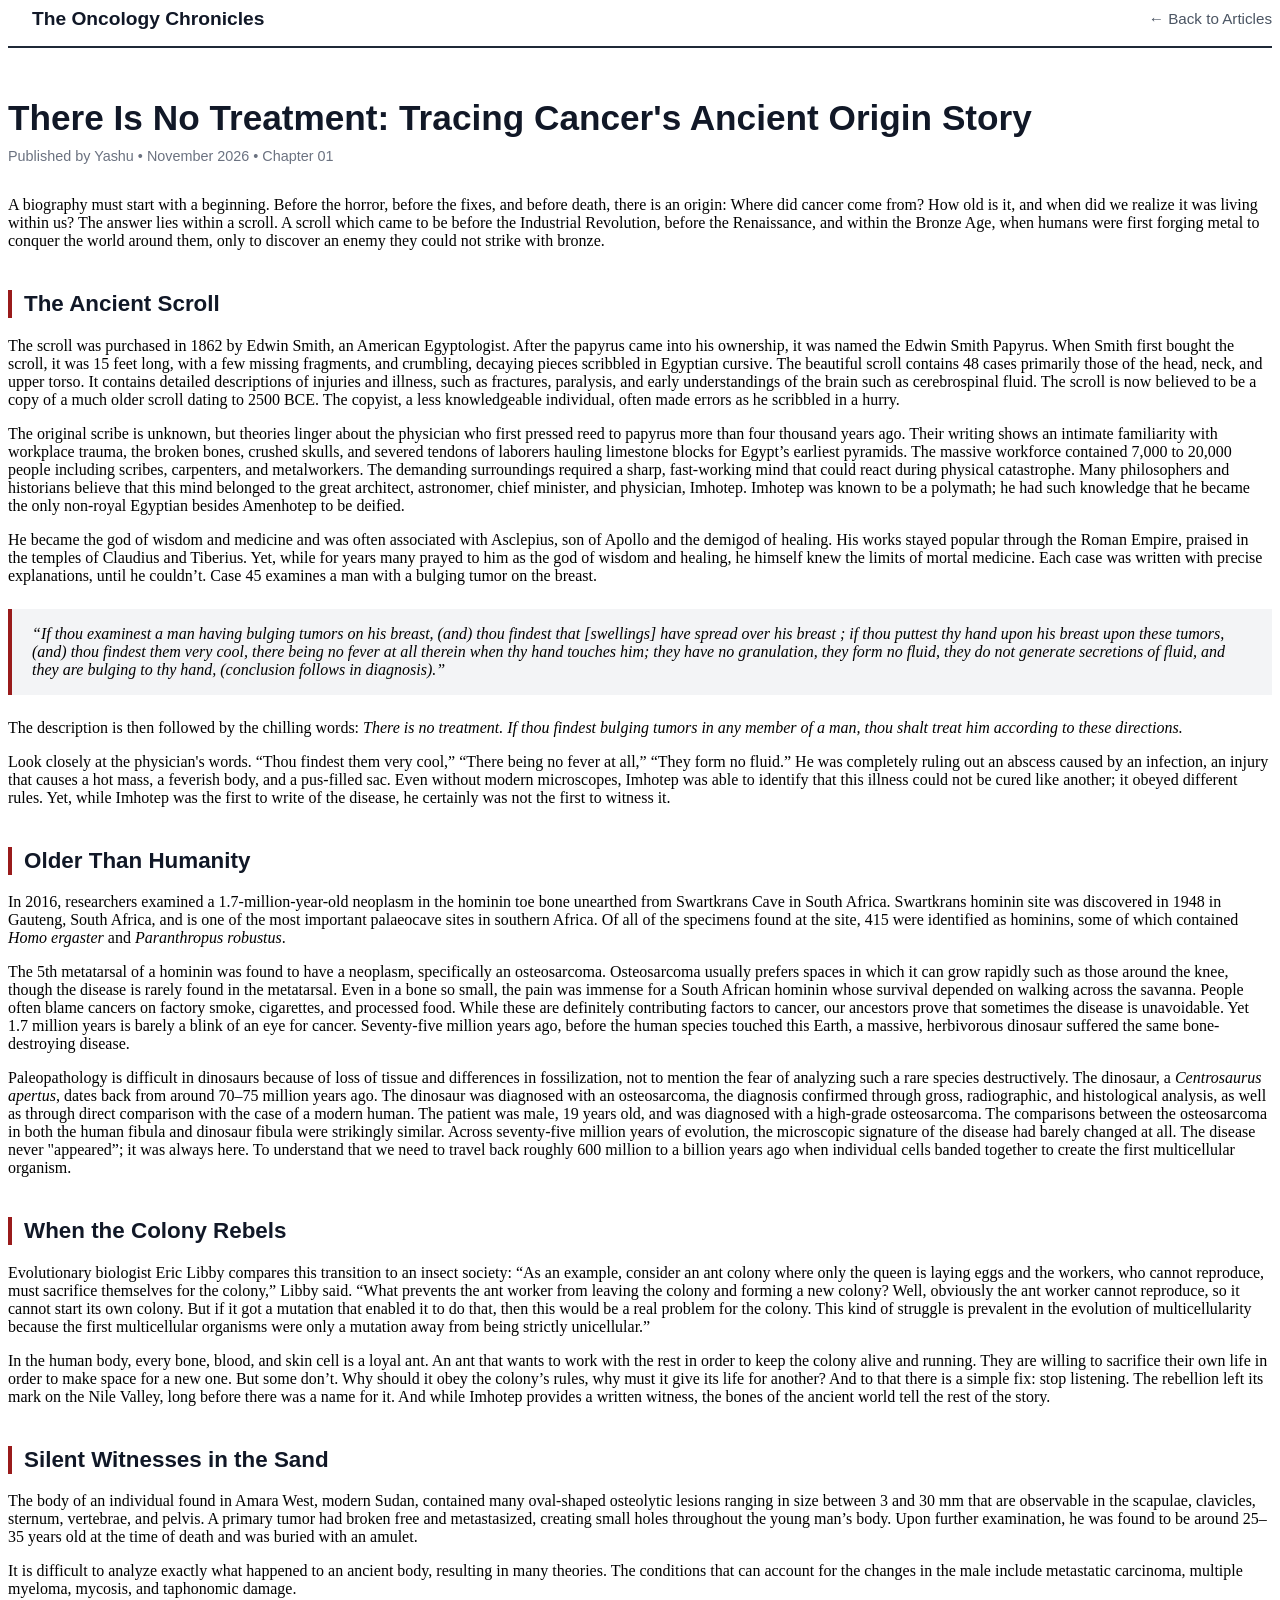
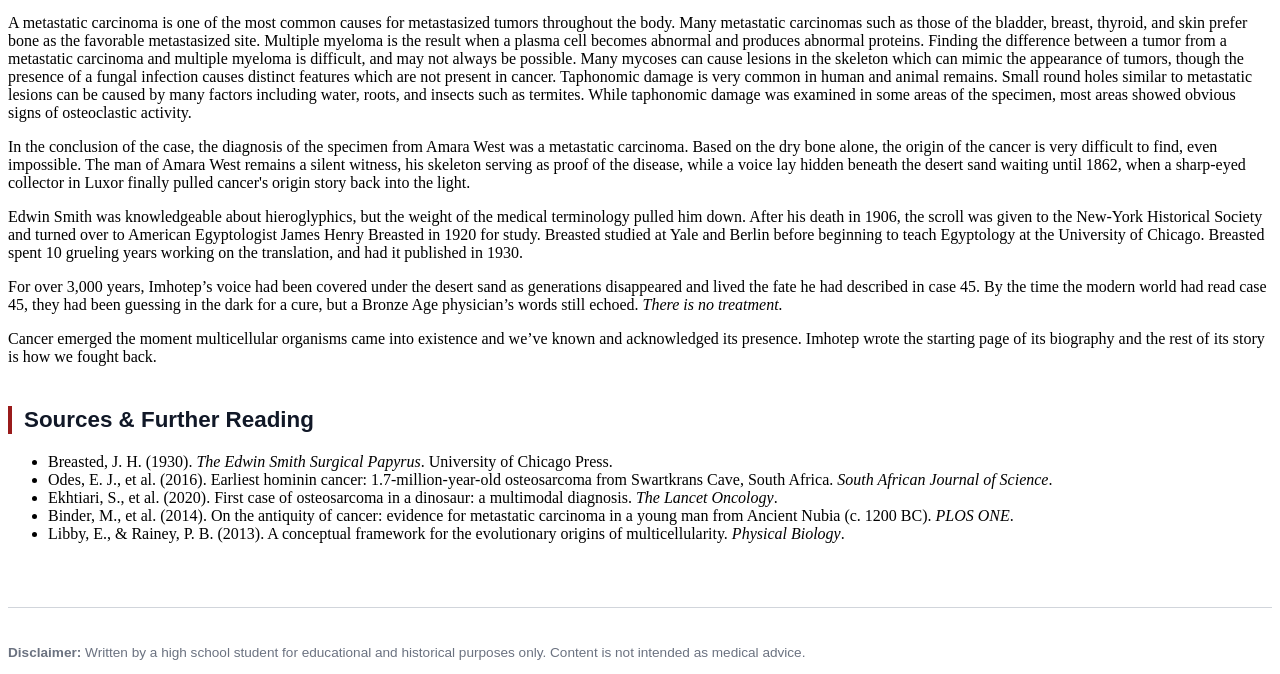
==== post1.html @ 8b19d573 "Create post1.html with article on cancer's origins This HTML file presents an article discussing the" ====
<!DOCTYPE html>
<html lang="en">
<head>
  <meta charset="UTF-8">
  <meta name="viewport" content="width=device-width, initial-scale=1.0">
  <title>There Is No Treatment | The Oncology Chronicles</title>
  <link rel="stylesheet" href="style.css">
</head>
<body>

  <nav>
    <a href="index.html" class="logo">The Oncology Chronicles</a>
    <div>
      <a href="index.html">← Back to Articles</a>
    </div>
  </nav>

  <article>
    <h1>There Is No Treatment: Tracing Cancer's Ancient Origin Story</h1>
    <div class="meta">Published by Yashu • November 2026 • Chapter 01</div>

    <p>A biography must start with a beginning. Before the horror, before the fixes, and before death, there is an origin: Where did cancer come from? How old is it, and when did we realize it was living within us? The answer lies within a scroll. A scroll which came to be before the Industrial Revolution, before the Renaissance, and within the Bronze Age, when humans were first forging metal to conquer the world around them, only to discover an enemy they could not strike with bronze.</p>

    <h2>The Ancient Scroll</h2>

    <p>The scroll was purchased in 1862 by Edwin Smith, an American Egyptologist. After the papyrus came into his ownership, it was named the Edwin Smith Papyrus. When Smith first bought the scroll, it was 15 feet long, with a few missing fragments, and crumbling, decaying pieces scribbled in Egyptian cursive. The beautiful scroll contains 48 cases primarily those of the head, neck, and upper torso. It contains detailed descriptions of injuries and illness, such as fractures, paralysis, and early understandings of the brain such as cerebrospinal fluid. The scroll is now believed to be a copy of a much older scroll dating to 2500 BCE. The copyist, a less knowledgeable individual, often made errors as he scribbled in a hurry.</p>

    <p>The original scribe is unknown, but theories linger about the physician who first pressed reed to papyrus more than four thousand years ago. Their writing shows an intimate familiarity with workplace trauma, the broken bones, crushed skulls, and severed tendons of laborers hauling limestone blocks for Egypt’s earliest pyramids. The massive workforce contained 7,000 to 20,000 people including scribes, carpenters, and metalworkers. The demanding surroundings required a sharp, fast-working mind that could react during physical catastrophe. Many philosophers and historians believe that this mind belonged to the great architect, astronomer, chief minister, and physician, Imhotep. Imhotep was known to be a polymath; he had such knowledge that he became the only non-royal Egyptian besides Amenhotep to be deified.</p>

    <p>He became the god of wisdom and medicine and was often associated with Asclepius, son of Apollo and the demigod of healing. His works stayed popular through the Roman Empire, praised in the temples of Claudius and Tiberius. Yet, while for years many prayed to him as the god of wisdom and healing, he himself knew the limits of mortal medicine. Each case was written with precise explanations, until he couldn’t. Case 45 examines a man with a bulging tumor on the breast.</p>

    <blockquote>
      “If thou examinest a man having bulging tumors on his breast, (and) thou findest that [swellings] have spread over his breast ; if thou puttest thy hand upon his breast upon these tumors, (and) thou findest them very cool, there being no fever at all therein when thy hand touches him; they have no granulation, they form no fluid, they do not generate secretions of fluid, and they are bulging to thy hand, (conclusion follows in diagnosis).”
    </blockquote>

    <p>The description is then followed by the chilling words: <em>There is no treatment. If thou findest bulging tumors in any member of a man, thou shalt treat him according to these directions.</em></p>

    <p>Look closely at the physician's words. “Thou findest them very cool,” “There being no fever at all,” “They form no fluid.” He was completely ruling out an abscess caused by an infection, an injury that causes a hot mass, a feverish body, and a pus-filled sac. Even without modern microscopes, Imhotep was able to identify that this illness could not be cured like another; it obeyed different rules. Yet, while Imhotep was the first to write of the disease, he certainly was not the first to witness it.</p>

    <h2>Older Than Humanity</h2>

    <p>In 2016, researchers examined a 1.7-million-year-old neoplasm in the hominin toe bone unearthed from Swartkrans Cave in South Africa. Swartkrans hominin site was discovered in 1948 in Gauteng, South Africa, and is one of the most important palaeocave sites in southern Africa. Of all of the specimens found at the site, 415 were identified as hominins, some of which contained <em>Homo ergaster</em> and <em>Paranthropus robustus</em>.</p>

    <p>The 5th metatarsal of a hominin was found to have a neoplasm, specifically an osteosarcoma. Osteosarcoma usually prefers spaces in which it can grow rapidly such as those around the knee, though the disease is rarely found in the metatarsal. Even in a bone so small, the pain was immense for a South African hominin whose survival depended on walking across the savanna. People often blame cancers on factory smoke, cigarettes, and processed food. While these are definitely contributing factors to cancer, our ancestors prove that sometimes the disease is unavoidable. Yet 1.7 million years is barely a blink of an eye for cancer. Seventy-five million years ago, before the human species touched this Earth, a massive, herbivorous dinosaur suffered the same bone-destroying disease.</p>

    <p>Paleopathology is difficult in dinosaurs because of loss of tissue and differences in fossilization, not to mention the fear of analyzing such a rare species destructively. The dinosaur, a <em>Centrosaurus apertus</em>, dates back from around 70–75 million years ago. The dinosaur was diagnosed with an osteosarcoma, the diagnosis confirmed through gross, radiographic, and histological analysis, as well as through direct comparison with the case of a modern human. The patient was male, 19 years old, and was diagnosed with a high-grade osteosarcoma. The comparisons between the osteosarcoma in both the human fibula and dinosaur fibula were strikingly similar. Across seventy-five million years of evolution, the microscopic signature of the disease had barely changed at all. The disease never "appeared”; it was always here. To understand that we need to travel back roughly 600 million to a billion years ago when individual cells banded together to create the first multicellular organism.</p>

    <h2>When the Colony Rebels</h2>

    <p>Evolutionary biologist Eric Libby compares this transition to an insect society: “As an example, consider an ant colony where only the queen is laying eggs and the workers, who cannot reproduce, must sacrifice themselves for the colony,” Libby said. “What prevents the ant worker from leaving the colony and forming a new colony? Well, obviously the ant worker cannot reproduce, so it cannot start its own colony. But if it got a mutation that enabled it to do that, then this would be a real problem for the colony. This kind of struggle is prevalent in the evolution of multicellularity because the first multicellular organisms were only a mutation away from being strictly unicellular.”</p>

    <p>In the human body, every bone, blood, and skin cell is a loyal ant. An ant that wants to work with the rest in order to keep the colony alive and running. They are willing to sacrifice their own life in order to make space for a new one. But some don’t. Why should it obey the colony’s rules, why must it give its life for another? And to that there is a simple fix: stop listening. The rebellion left its mark on the Nile Valley, long before there was a name for it. And while Imhotep provides a written witness, the bones of the ancient world tell the rest of the story.</p>

    <h2>Silent Witnesses in the Sand</h2>

    <p>The body of an individual found in Amara West, modern Sudan, contained many oval-shaped osteolytic lesions ranging in size between 3 and 30 mm that are observable in the scapulae, clavicles, sternum, vertebrae, and pelvis. A primary tumor had broken free and metastasized, creating small holes throughout the young man’s body. Upon further examination, he was found to be around 25–35 years old at the time of death and was buried with an amulet.</p>

    <p>It is difficult to analyze exactly what happened to an ancient body, resulting in many theories. The conditions that can account for the changes in the male include metastatic carcinoma, multiple myeloma, mycosis, and taphonomic damage.</p>

    <p>A metastatic carcinoma is one of the most common causes for metastasized tumors throughout the body. Many metastatic carcinomas such as those of the bladder, breast, thyroid, and skin prefer bone as the favorable metastasized site. Multiple myeloma is the result when a plasma cell becomes abnormal and produces abnormal proteins. Finding the difference between a tumor from a metastatic carcinoma and multiple myeloma is difficult, and may not always be possible. Many mycoses can cause lesions in the skeleton which can mimic the appearance of tumors, though the presence of a fungal infection causes distinct features which are not present in cancer. Taphonomic damage is very common in human and animal remains. Small round holes similar to metastatic lesions can be caused by many factors including water, roots, and insects such as termites. While taphonomic damage was examined in some areas of the specimen, most areas showed obvious signs of osteoclastic activity.</p>

    <p>In the conclusion of the case, the diagnosis of the specimen from Amara West was a metastatic carcinoma. Based on the dry bone alone, the origin of the cancer is very difficult to find, even impossible. The man of Amara West remains a silent witness, his skeleton serving as proof of the disease, while a voice lay hidden beneath the desert sand waiting until 1862, when a sharp-eyed collector in Luxor finally pulled cancer's origin story back into the light.</p>

    <p>Edwin Smith was knowledgeable about hieroglyphics, but the weight of the medical terminology pulled him down. After his death in 1906, the scroll was given to the New-York Historical Society and turned over to American Egyptologist James Henry Breasted in 1920 for study. Breasted studied at Yale and Berlin before beginning to teach Egyptology at the University of Chicago. Breasted spent 10 grueling years working on the translation, and had it published in 1930.</p>

    <p>For over 3,000 years, Imhotep’s voice had been covered under the desert sand as generations disappeared and lived the fate he had described in case 45. By the time the modern world had read case 45, they had been guessing in the dark for a cure, but a Bronze Age physician’s words still echoed. <em>There is no treatment.</em></p>

    <p>Cancer emerged the moment multicellular organisms came into existence and we’ve known and acknowledged its presence. Imhotep wrote the starting page of its biography and the rest of its story is how we fought back.</p>

    <h2>Sources &amp; Further Reading</h2>
    <ul>
      <li>Breasted, J. H. (1930). <em>The Edwin Smith Surgical Papyrus</em>. University of Chicago Press.</li>
      <li>Odes, E. J., et al. (2016). Earliest hominin cancer: 1.7-million-year-old osteosarcoma from Swartkrans Cave, South Africa. <em>South African Journal of Science</em>.</li>
      <li>Ekhtiari, S., et al. (2020). First case of osteosarcoma in a dinosaur: a multimodal diagnosis. <em>The Lancet Oncology</em>.</li>
      <li>Binder, M., et al. (2014). On the antiquity of cancer: evidence for metastatic carcinoma in a young man from Ancient Nubia (c. 1200 BC). <em>PLOS ONE</em>.</li>
      <li>Libby, E., &amp; Rainey, P. B. (2013). A conceptual framework for the evolutionary origins of multicellularity. <em>Physical Biology</em>.</li>
    </ul>
  </article>

  <footer>
    <p><strong>Disclaimer:</strong> Written by a high school student for educational and historical purposes only. Content is not intended as medical advice.</p>
  </footer>

</body>
</html>
---- style.css ----
CSS
/* Clean, readable editorial styling */
body {
  font-family: Georgia, "Times New Roman", serif;
  line-height: 1.75;
  color: #1f2937;
  background-color: #faf9f6;
  max-width: 720px;
  margin: 0 auto;
  padding: 2rem 1.5rem;
}

/* Navigation bar */
nav {
  display: flex;
  justify-content: space-between;
  align-items: center;
  border-bottom: 2px solid #1f2937;
  padding-bottom: 1rem;
  margin-bottom: 3rem;
  font-family: -apple-system, BlinkMacSystemFont, "Segoe UI", sans-serif;
}

nav .logo {
  font-weight: 800;
  font-size: 1.2rem;
  text-decoration: none;
  color: #111827;
}

nav a {
  color: #4b5563;
  text-decoration: none;
  margin-left: 1.5rem;
  font-size: 0.95rem;
}

nav a:hover {
  color: #991b1b;
}

/* Headings */
h1, h2, h3 {
  font-family: -apple-system, BlinkMacSystemFont, "Segoe UI", sans-serif;
  color: #111827;
  line-height: 1.25;
}

h1 {
  font-size: 2.2rem;
  margin-bottom: 0.5rem;
}

h2 {
  font-size: 1.4rem;
  margin-top: 2.5rem;
  border-left: 4px solid #991b1b;
  padding-left: 0.75rem;
}

.meta {
  font-family: -apple-system, BlinkMacSystemFont, "Segoe UI", sans-serif;
  color: #6b7280;
  font-size: 0.9rem;
  margin-bottom: 2rem;
}

/* Article list cards on homepage */
.post-card {
  padding: 1.5rem 0;
  border-bottom: 1px solid #e5e7eb;
}

.post-card h3 {
  margin: 0 0 0.4rem 0;
}

.post-card a {
  text-decoration: none;
  color: #111827;
}

.post-card a:hover {
  color: #991b1b;
}

/* Blockquote for Case 45 */
blockquote {
  background: #f3f4f6;
  border-left: 4px solid #991b1b;
  margin: 1.5rem 0;
  padding: 1rem 1.25rem;
  font-style: italic;
}

/* Footer & Disclaimer */
footer {
  margin-top: 4rem;
  padding-top: 1.5rem;
  border-top: 1px solid #d1d5db;
  font-family: -apple-system, BlinkMacSystemFont, "Segoe UI", sans-serif;
  font-size: 0.85rem;
  color: #6b7280;
}
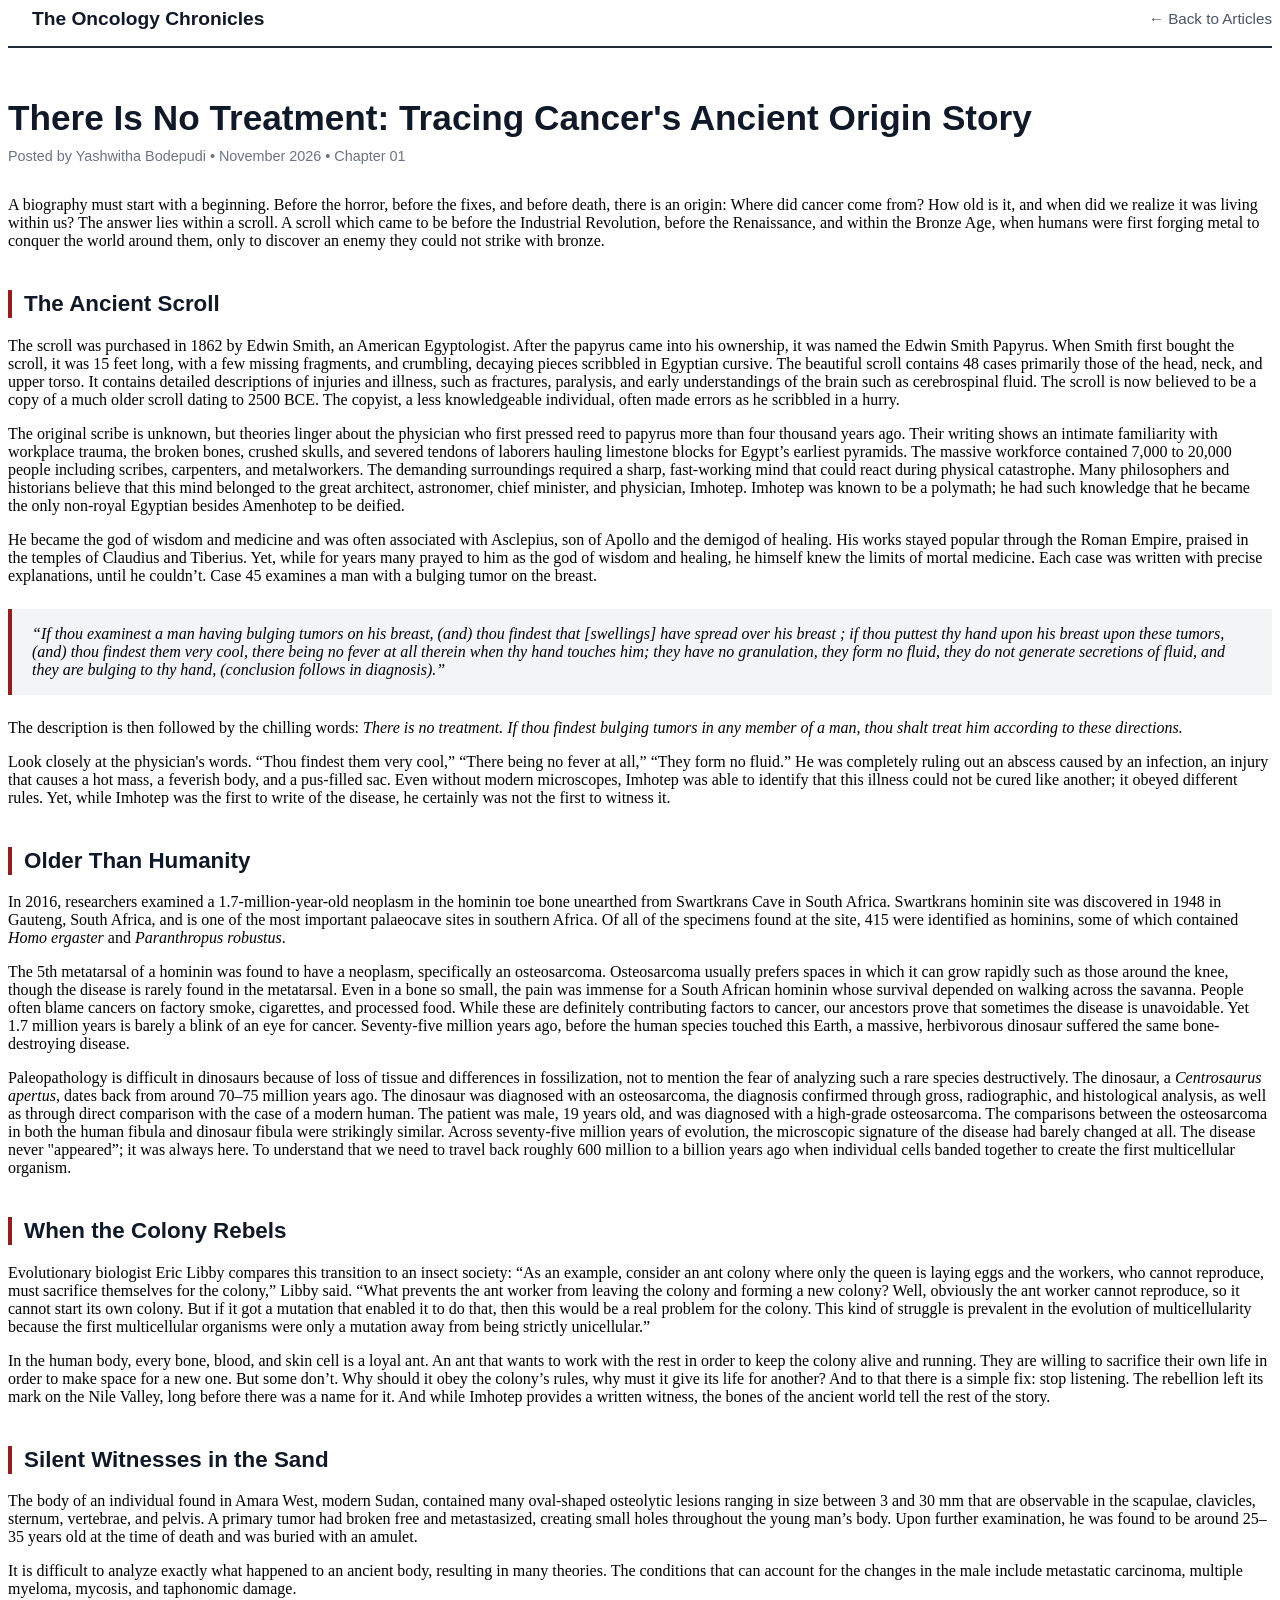
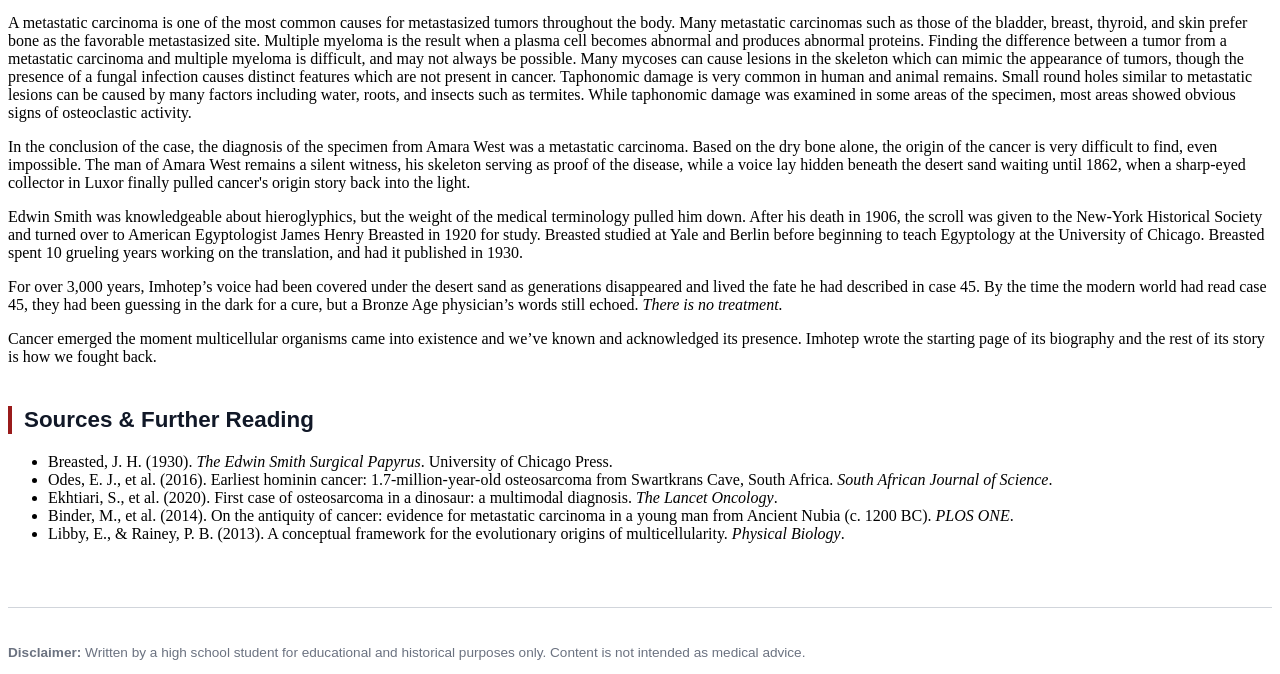
==== commit 22b68f91: "Update author name in post1.html" ====
--- a/post1.html
+++ b/post1.html
@@ -17,7 +17,7 @@
 
   <article>
     <h1>There Is No Treatment: Tracing Cancer's Ancient Origin Story</h1>
-    <div class="meta">Published by Yashu • November 2026 • Chapter 01</div>
+  <div class="meta">Posted by Yashwitha Bodepudi • November 2026 • Chapter 01</div>
 
     <p>A biography must start with a beginning. Before the horror, before the fixes, and before death, there is an origin: Where did cancer come from? How old is it, and when did we realize it was living within us? The answer lies within a scroll. A scroll which came to be before the Industrial Revolution, before the Renaissance, and within the Bronze Age, when humans were first forging metal to conquer the world around them, only to discover an enemy they could not strike with bronze.</p>
 
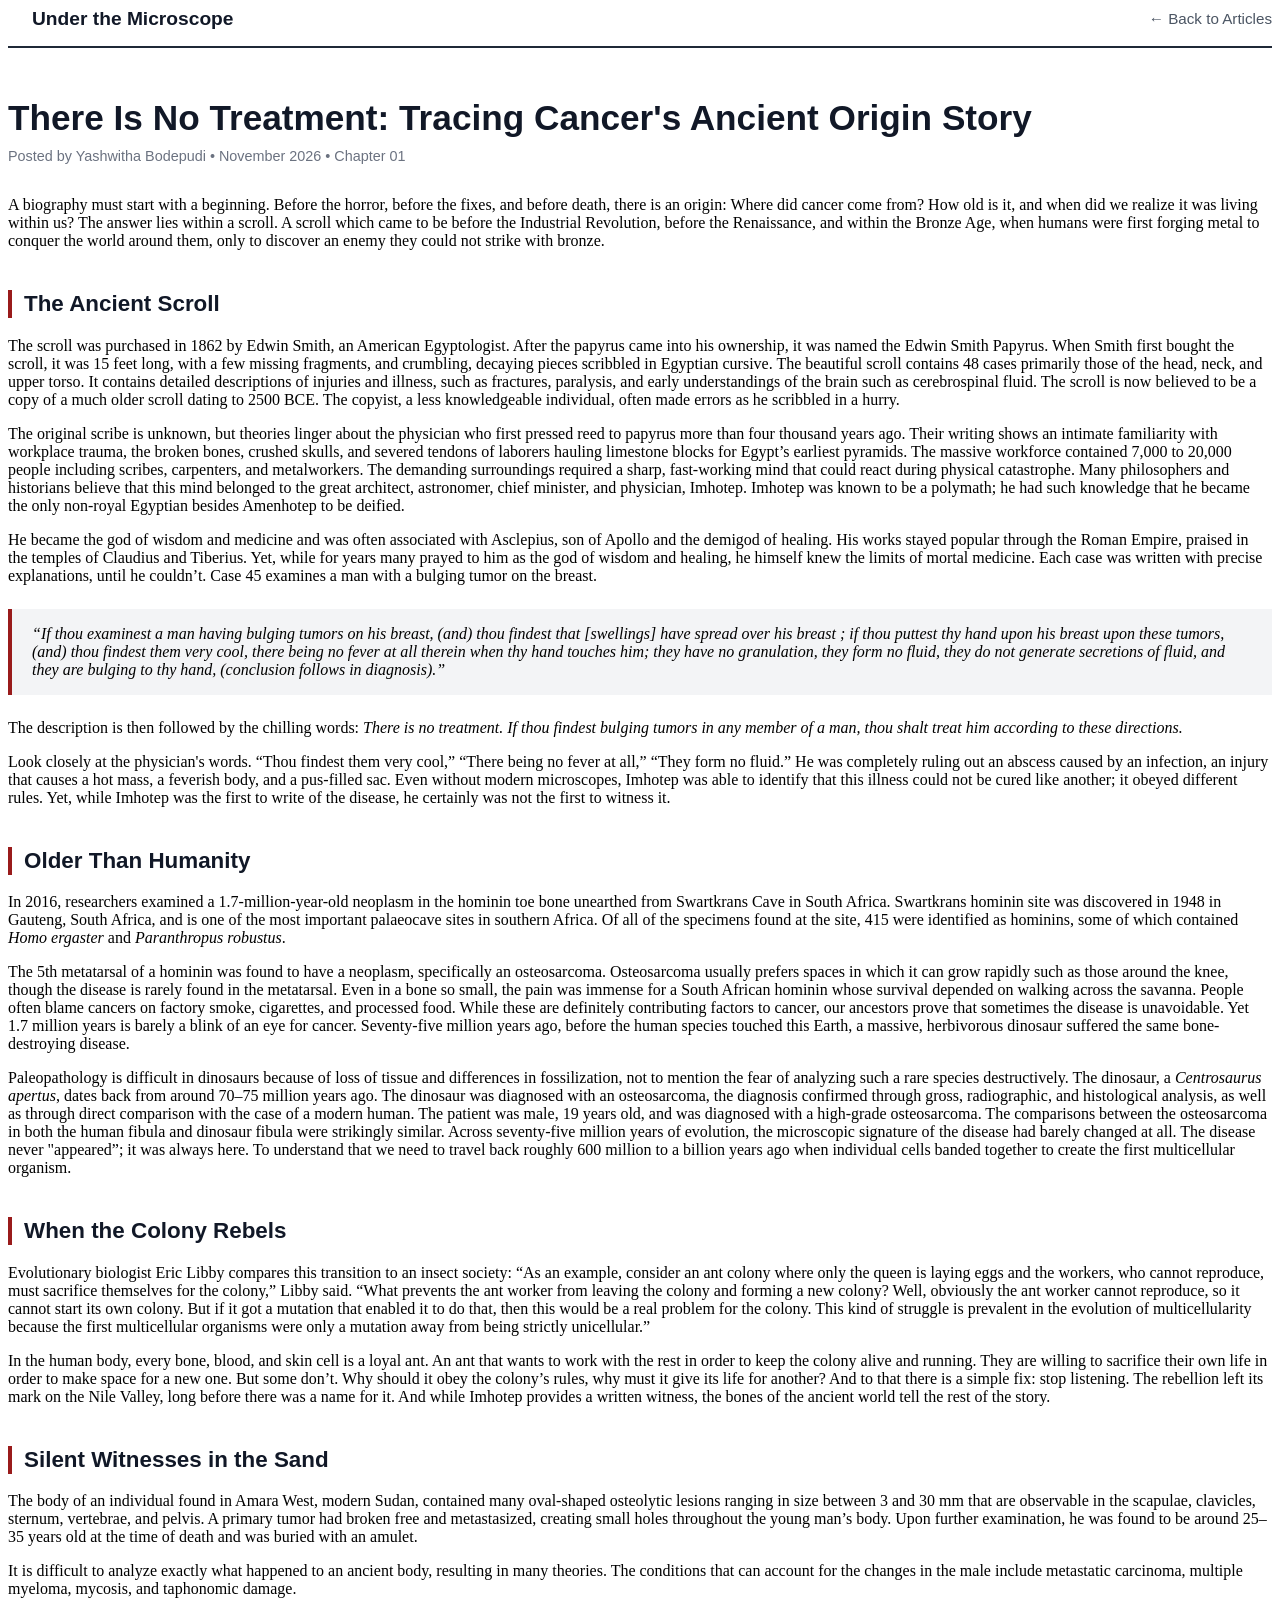
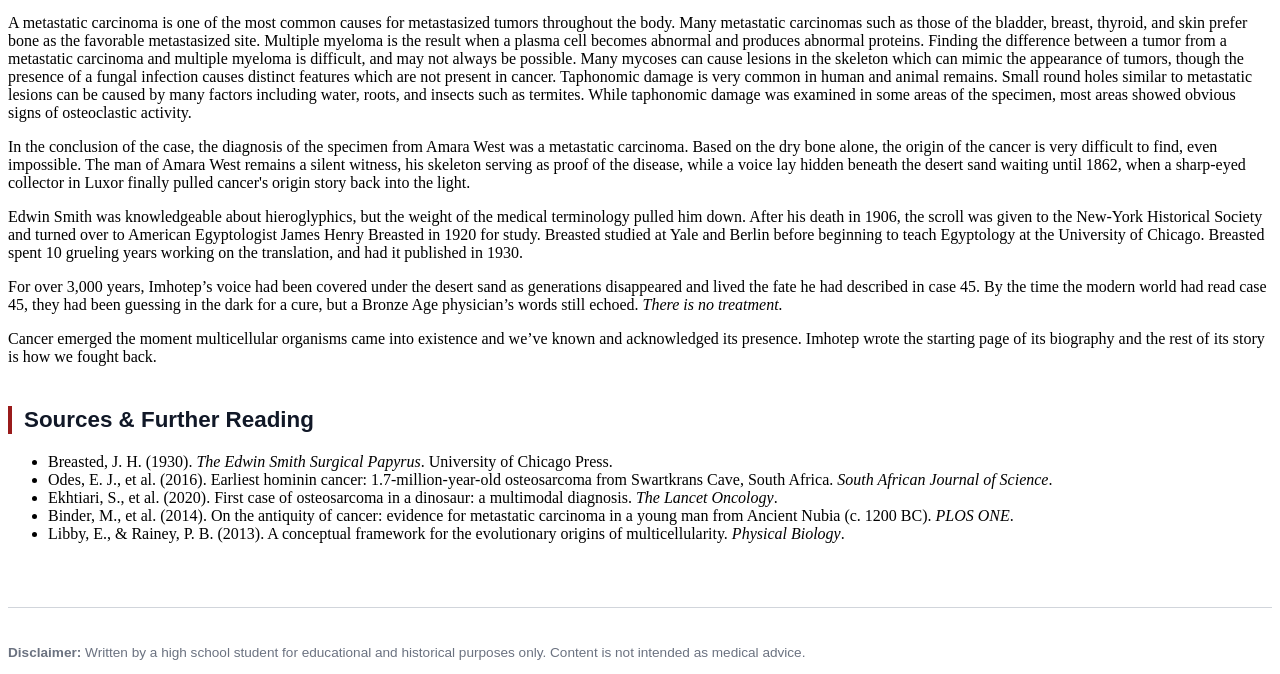
==== commit 4d7c079b: "Update title and logo in post1.html" ====
--- a/post1.html
+++ b/post1.html
@@ -3,13 +3,13 @@
 <head>
   <meta charset="UTF-8">
   <meta name="viewport" content="width=device-width, initial-scale=1.0">
-  <title>There Is No Treatment | The Oncology Chronicles</title>
+  <title>There Is No Treatment | Under the Microscope</title>
   <link rel="stylesheet" href="style.css">
 </head>
 <body>
 
   <nav>
-    <a href="index.html" class="logo">The Oncology Chronicles</a>
+    <a href="index.html" class="logo">Under the Microscope</a>
     <div>
       <a href="index.html">← Back to Articles</a>
     </div>
